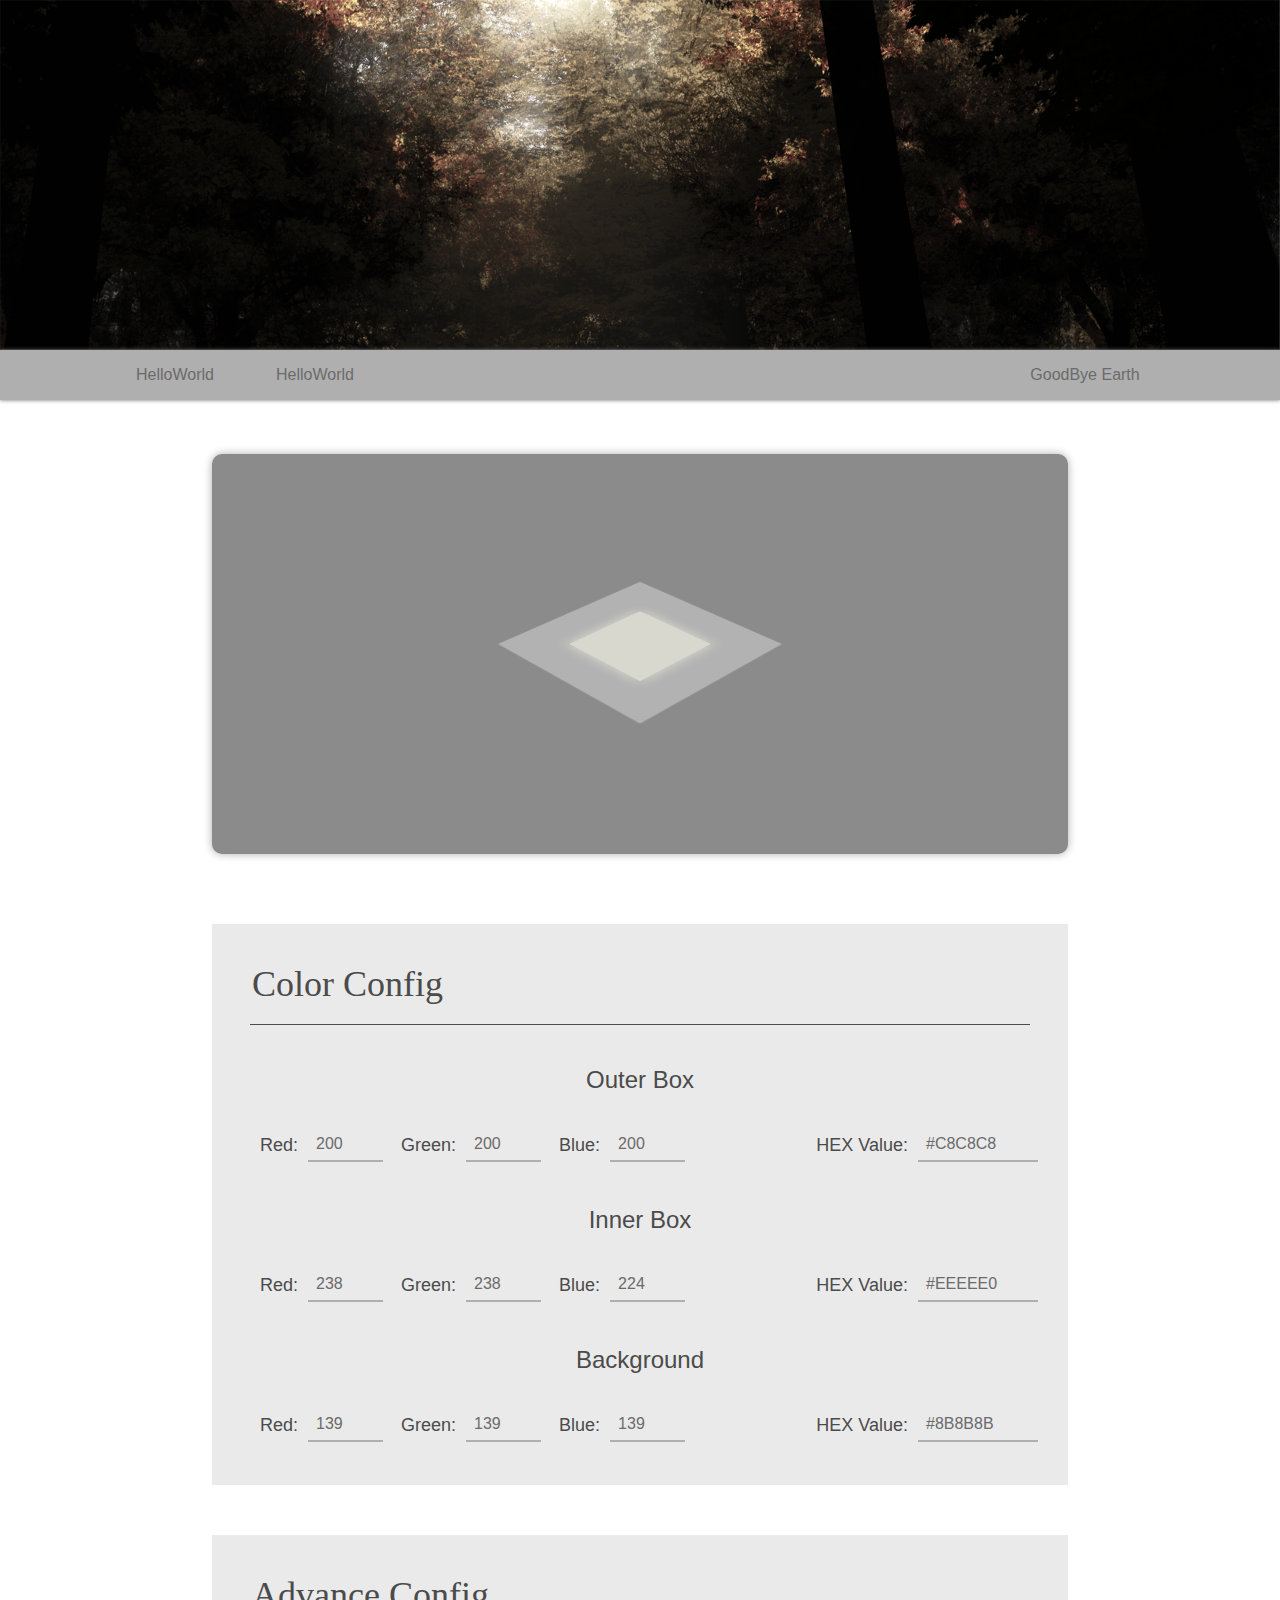
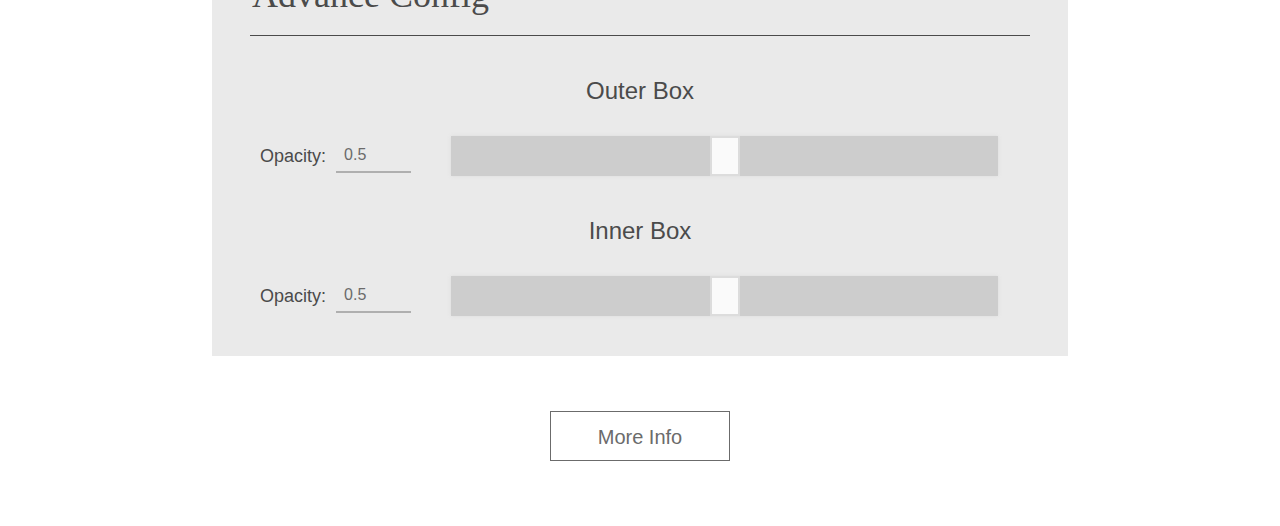
==== cube.html @ 64b3ba67 "Add : New Page" ====
<!DOCTYPE html>
<html lang="en">

<head>
    <meta charset="UTF-8">
    <meta name="viewport" content="width=device-width, initial-scale=1.0">
    <title>Blurry Lights - Cube</title>
    <link rel="shortcut icon" href="./BlurryLights.ico">

    <link rel="stylesheet" href="./lib/reset.css">
    <link rel="stylesheet" href="./css/globalStyle.css">
    <link rel="stylesheet" href="./css/cube.css">

    <script src="./lib/jquery-3.5.0.min.js"></script>
    <script src="./js/nav_line.js"></script>
    <script src="./js/cube/cube_form.js"></script>
    <script src="./js/cube/slide_form.js"></script>
</head>

<body>

    <header>
        <div class="nav_line">
            <div class="main_frame">
                <div class="nav_list left">
                    <div class="nav_item">HelloWorld</div>
                    <ul class="nav_selection">
                        <li>Hello World</li>
                        <i></i>
                        <li>Hello World</li>
                        <i></i>
                        <li>Hello World</li>
                    </ul>
                </div>
                <div class="nav_list left">
                    <div class="nav_item">HelloWorld</div>
                    <ul class="nav_selection">
                        <li>Hello World</li>
                        <i></i>
                        <li>Hello World</li>
                        <i></i>
                        <li>Hello World</li>
                    </ul>
                </div>
                <div class="nav_list right">
                    <div class="nav_item">GoodBye Earth</div>
                    <ul class="nav_selection">
                        <li>GoodBye Earth</li>
                        <i></i>
                        <li>GoodBye Earth</li>
                        <i></i>
                        <li>GoodBye Earth</li>
                    </ul>
                </div>
            </div>
        </div>
    </header>

    <main>
        <img src="./img/TopLine.png" alt="Fail Load Resources" class="topline_img">
        <div class="main_frame">
            <!-- // -->
            <div class="cube_frame">
                <div class="cube_box">
                    <div class="cube_outer">
                        <div></div>
                        <div></div>
                        <div></div>
                        <div></div>
                        <div></div>
                        <div></div>
                    </div>
                    <div class="cube_inner">
                        <div></div>
                        <div></div>
                        <div></div>
                        <div></div>
                        <div></div>
                        <div></div>
                    </div>
                </div>
            </div>
            <!-- // -->
            <div class="config_frame">
                <div class="config_cube content">
                    <h2>Color Config</h2>
                    <div class="divider"></div>
                    <div class="prop_frame" id="outer_color">
                        <div class="submit_title">Outer Box</div>
                        <div class="submit_info_frame">
                            <div class="prop_box">
                                <div class="prop_name">Red:</div>
                                <input type="text" name="outer_prop_red" id="outer_propRed">
                                <div class="prop_name">Green:</div>
                                <input type="text" name="outer_prop_green" id="outer_propGreen">
                                <div class="prop_name">Blue:</div>
                                <input type="text" name="outer_prop_blue" id="outer_propBlue">
                            </div>
                            <div class="prop_box right">
                                <div class="prop_name">HEX Value:</div>
                                <input type="text" name="outer_prop_hex" class="wider" id="outer_propHex">
                            </div>
                        </div>
                    </div>
                    <!-- // -->
                    <div class="prop_frame" id="inner_color">
                        <div class="submit_title">Inner Box</div>
                        <div class="submit_info_frame">
                            <div class="prop_box">
                                <div class="prop_name">Red:</div>
                                <input type="text" name="inner_prop_red" id="inner_propRed">
                                <div class="prop_name">Green:</div>
                                <input type="text" name="inner_prop_green" id="inner_propGreen">
                                <div class="prop_name">Blue:</div>
                                <input type="text" name="inner_prop_blue" id="inner_propBlue">
                            </div>
                            <div class="prop_box right">
                                <div class="prop_name">HEX Value:</div>
                                <input type="text" name="inner_prop_hex" class="wider" id="inner_propHex">
                            </div>
                        </div>
                    </div>
                    <!-- // -->
                    <div class="prop_frame" id="bg_color">
                        <div class="submit_title">Background</div>
                        <div class="submit_info_frame">
                            <div class="prop_box">
                                <div class="prop_name">Red:</div>
                                <input type="text" name="bg_prop_red" id="bg_propRed">
                                <div class="prop_name">Green:</div>
                                <input type="text" name="bg_prop_green" id="bg_propGreen">
                                <div class="prop_name">Blue:</div>
                                <input type="text" name="bg_prop_blue" id="bg_propBlue">
                            </div>
                            <div class="prop_box right">
                                <div class="prop_name">HEX Value:</div>
                                <input type="text" name="bg_prop_hex" class="wider" id="bg_propHex">
                            </div>
                        </div>
                    </div>
                </div>
                <!-- // -->
                <div class="config_cube content">
                    <h2>Advance Config</h2>
                    <div class="divider"></div>
                    <div class="prop_frame" id="outer_size">
                        <div class="submit_title">Outer Box</div>
                        <div class="submit_info_frame">
                            <div class="prop_name">Opacity:</div>
                            <input type="text" id="outer_opacity">
                            <div class="prop_scroll_frame">
                                <div class="prop_scroll_box">
                                    <div class="scroll_btn"></div>
                                </div>
                            </div>
                        </div>
                    </div>
                    <div class="prop_frame" id="inner_size">
                        <div class="submit_title">Inner Box</div>
                        <div class="submit_info_frame">
                            <div class="prop_name">Opacity:</div>
                            <input type="text" id="inner_opacity">
                            <div class="prop_scroll_frame">
                                <div class="prop_scroll_box">
                                    <div class="scroll_btn"></div>
                                </div>
                            </div>
                        </div>
                    </div>
                </div>
                <!-- // -->
            </div>
            <!-- // -->
        </div>
    </main>

    <footer>
        <div class="main_frame">
            <div class="info_frame">
                <div class="more_info">More Info</div>
            </div>
        </div>
    </footer>

</body>

</html>
---- css/globalStyle.css ----
header {
  position: absolute;
  z-index: 1;
  top: 350px;
  width: 100%;
  height: 50px;
  line-height: 50px;
}

footer {
  width: 100%;
  height: 150px;
}

.main_frame {
  box-sizing: border-box;
  width: 1070px;
  margin: 0 auto;
}

.nav_line {
  width: 100%;
  height: 100%;
  display: flex;
  background-color: #afafaf;
  box-shadow: 0px 0px 4px #6b6b6b;
}

.nav_list {
  margin: 0 10px;
  height: auto;
}

.nav_list.left {
  width: 120px;
  float: left;
}

.nav_list.right {
  width: 160px;
  float: right;
}

.nav_item {
  text-align: center;
  color: #6b6b6b;
  font-size: 16px;
  font-weight: lighter;
  font-family: 'Trebuchet MS', 'Lucida Sans Unicode', 'Lucida Grande', 'Lucida Sans', Arial, sans-serif;
  box-sizing: border-box;
  float: left;
  width: 100%;
  height: 100%;
  padding: 0 15px;
}

.nav_item:hover {
  transition: all 0.4s;
  color: #8d8d8d;
  background-color: #cdcdcd;
}

.nav_selection {
  display: none;
  float: left;
  width: 100%;
  border: 1px solid #bfbfbf;
  border-top: 1px solid #cdcdcd;
  box-sizing: border-box;
  background-color: #dcdcdc;
  color: #6b6b6b;
  text-align: center;
  font-size: 14px;
}

.nav_selection > li {
  float: left;
  width: 100%;
  height: 45px;
  line-height: 45px;
  box-sizing: border-box;
}

.nav_selection > li:hover {
  transition: all 0.3s;
  color: #8d8d8d;
}

.nav_selection > li:last-child {
  border-bottom: unset;
}

.nav_selection > i {
  float: left;
  width: 75%;
  height: 0px;
  border-top: 1px solid #6b6b6b;
  margin: 0 12.5%;
}

main > .main_frame {
  padding-top: 50px;
}

.topline_img {
  width: 100%;
  height: 350px;
  background-size: contain;
  background-position: center;
  background-repeat: no-repeat;
}

.content_frame {
  box-sizing: border-box;
  width: 100%;
  padding: 20px;
}

.content {
  box-sizing: border-box;
  margin: 25px 1%;
  padding: 20px 30px;
  width: 98%;
  background-color: #e6e6e6;
  overflow: hidden;
}

.content > h2 {
  text-align: left;
  text-indent: 0em;
  color: #4b4b4b;
  font-size: 36px;
  font-weight: normal;
  font-family: Georgia, 'Times New Roman', Times, serif;
  margin: 20px 10px 0;
}

.content > .divider {
  width: 98%;
  height: 0;
  margin: 20px 1%;
  margin-top: 19px;
  border-top: 1px solid #4b4b4b;
}

.content > p {
  text-align: left;
  text-indent: 1em;
  line-height: 28px;
  color: #6b6b6b;
  font-size: 16px;
  font-weight: normal;
  font-family: Georgia, 'Times New Roman', Times, serif;
  box-sizing: border-box;
  padding: 5px 1%;
}

.content a {
  color: #7692B4;
}

.content a:hover {
  color: #A2B5CD;
  text-decoration: underline;
}

.content .avator_frame {
  margin-top: 5px;
  height: 60px;
  float: right;
  overflow: hidden;
}

.content .avator_frame > * {
  float: left;
}

.content .avator_frame > .avator_info {
  text-align: center;
  color: #6b6b6b;
  font-size: 16px;
  font-weight: lighter;
  font-family: 'Trebuchet MS', 'Lucida Sans Unicode', 'Lucida Grande', 'Lucida Sans', Arial, sans-serif;
}

.content .avator_frame > .avator_info > .avator_name {
  color: #7692B4;
}

.content .avator_frame > .avator_info > .avator_name:hover {
  color: #A2B5CD;
  text-decoration: underline;
}

.content .avator_frame > .avator {
  background-size: contain;
  background-position: center;
  background-repeat: no-repeat;
  box-sizing: border-box;
  border-radius: 50%;
  width: 60px;
  height: 60px;
  border: 1px solid #6b6b6b;
}

#add_new_topic {
  transition: all 0.8s;
  position: fixed;
  bottom: 100px;
  right: 80px;
  width: 60px;
  height: 60px;
  border-radius: 50%;
  background-color: #8b8b8b;
  font-size: 42px;
  color: #eaeaea;
  line-height: 60px;
  text-align: center;
  box-shadow: 0px 0px 4px #6b6b6b;
}

#add_new_topic:hover {
  color: #fafafa;
  background-color: #afafaf;
}

.hover_frame {
  position: fixed;
  display: none;
  align-items: center;
  justify-content: center;
  top: 0;
  left: 0;
  z-index: 10;
  width: 100%;
  height: 100%;
  background-color: rgba(75, 75, 75, 0.5);
}

.hover_submit {
  width: 675px;
  height: 400px;
  padding: 25px 40px;
  border-radius: 10px;
  box-sizing: border-box;
  background-color: #eaeaea;
  font-family: Georgia, 'Times New Roman', Times, serif;
}

.submit_title {
  margin-bottom: 20px;
  width: 100%;
  height: 40px;
  line-height: 40px;
  text-align: center;
  font-size: 24px;
  color: #4b4b4b;
  font-family: 'Trebuchet MS', 'Lucida Sans Unicode', 'Lucida Grande', 'Lucida Sans', Arial, sans-serif;
}

.submit_info_frame {
  width: 100%;
  height: 50px;
  line-height: 50px;
  font-size: 18px;
  color: #4b4b4b;
  text-align: left;
  text-indent: 1em;
  font-weight: 300;
}

.submit_info_frame input {
  box-sizing: border-box;
  margin: 7.5px 0;
  margin-left: 10px;
  width: 135px;
  height: 35px;
  line-height: 35px;
  color: #6b6b6b;
  font-size: 16px;
  text-indent: 0.5em;
  border: 0px solid transparent;
  border-bottom: 2px solid #afafaf;
  background-color: #eaeaea;
}

.submit_info {
  float: left;
  width: 50%;
}

.submit_content {
  box-sizing: border-box;
  width: 100%;
  height: 180px;
  padding: 0 18px;
}

.submit_content > h3 {
  color: #4b4b4b;
  line-height: 40px;
  font-size: 18px;
  font-weight: 400;
}

.submit_content > textarea {
  width: 98%;
  height: 120px;
  box-sizing: border-box;
  margin: 10px 1%;
  padding: 5px 10px;
  color: #6b6b6b;
  font-size: 16px;
  line-height: 28px;
  text-indent: 0.5em;
  border-radius: 5px;
  border: 0px solid transparent;
  border-top: 2px solid #afafaf;
  border-bottom: 2px solid #afafaf;
  background-color: #eaeaea;
}

#submit {
  margin: 10px 0;
  width: 100%;
  height: 40px;
  line-height: 40px;
  text-align: center;
  font-size: 20px;
  color: #6b6b6b;
}

.input_avator {
  width: 100%;
  height: 138.5px;
  display: flex;
  justify-content: space-between;
  align-items: center;
}

.input_avator > div {
  width: 100px;
  height: 100px;
  background-color: #afafaf;
}

.info_frame {
  height: 150px;
  padding: 35px;
  padding-bottom: 65px;
  box-sizing: border-box;
  display: flex;
  justify-content: space-around;
  align-items: center;
}

.more_info {
  position: relative;
  z-index: 1;
  width: 180px;
  height: 50px;
  box-sizing: border-box;
  border: 1px solid #6b6b6b;
  background-color: transparent;
  transition: color 0.6s;
  color: #6b6b6b;
  font-size: 20px;
  line-height: 50px;
  text-align: center;
  font-weight: lighter;
  font-family: 'Trebuchet MS', 'Lucida Sans Unicode', 'Lucida Grande', 'Lucida Sans', Arial, sans-serif;
}

.more_info:hover {
  color: #eaeaea;
}

.more_info::before {
  transition: all 0.6s;
  content: '';
  position: absolute;
  z-index: -1;
  top: -1px;
  left: -1px;
  width: 0;
  height: 50px;
  box-sizing: border-box;
  border: 0px solid #6b6b6b;
  color: #eaeaea;
  font-size: 20px;
  line-height: 50px;
  text-align: center;
  font-weight: lighter;
  background-color: #6b6b6b;
}

.more_info:hover::before {
  content: '';
  width: 180px;
  border: 1px solid #6b6b6b;
}

.more_info > #text {
  z-index: 1;
}

.getDate {
  margin-top: 20px;
  color: #6b6b6b;
  font-size: 16px;
  line-height: 40px;
  font-weight: lighter;
  font-family: 'Trebuchet MS', 'Lucida Sans Unicode', 'Lucida Grande', 'Lucida Sans', Arial, sans-serif;
}
---- css/cube.css ----
.cube_frame {
    margin: 0 10%;
    margin-top: 50px;
    width: 80%;
    height: 400px;

    box-sizing: border-box;
    border-radius: 10px;
    box-shadow: 0px 0px 8px #afafaf;
    background-color: #8b8b8b;
    transition: background 1s;

    display: flex;
    justify-content: center;
    align-items: center;

    perspective: 1000px;
}

.cube_box {
    position: relative;
    top: -10px;
    width: 300px;
    height: 300px;

    transform:  rotateX(60deg) rotateZ(45deg);
    transform-style: preserve-3d;

    animation: rolling 10s infinite linear;
}

.cube_outer {
    position: absolute;

    width: 100%;
    height: 100%;
}

.cube_outer>div {
    position: absolute;
    top: 50px;
    left: 50px;
    width: 200px;
    height: 200px;
    /* ---定位居中--- */

    background-color: #c8c8c8;
    box-shadow: 0px 0px 2px #c8c8c8;
    opacity: 0.4;

    transition: background 1s;
}

.cube_inner {
    position: absolute;

    top: 50px;
    left: 50px;

    width: 200px;
    height: 200px;

}

.cube_inner>div {
    position: absolute;
    top: 50px;
    left: 50px;
    width: 100px;
    height: 100px;

    background-color: #eeeee0;
    box-shadow: 0px 0px 16px #eeeee0;
    opacity: 0.4;

    transition: background 1s;
}

/* --- */

.cube_outer>div:nth-child(1) {
    transform: translateZ(-100px);
}

.cube_outer>div:nth-child(2) {
    transform: translateZ(100px);
}

.cube_outer>div:nth-child(3) {
    transform: translateY(100px) rotateX(90deg);
}

.cube_outer>div:nth-child(4) {
    transform: translateY(-100px) rotateX(90deg);
}

.cube_outer>div:nth-child(5) {
    transform: translateX(100px) rotateY(90deg);
}

.cube_outer>div:nth-child(6) {
    transform: translateX(-100px) rotateY(90deg);
}

.cube_inner>div:nth-child(1) {
    transform: translateZ(-50px);
}

.cube_inner>div:nth-child(2) {
    transform: translateZ(50px);
}

.cube_inner>div:nth-child(3) {
    transform: translateY(50px) rotateX(90deg);
}

.cube_inner>div:nth-child(4) {
    transform: translateY(-50px) rotateX(90deg);
}

.cube_inner>div:nth-child(5) {
    transform: translateX(50px) rotateY(90deg);
}

.cube_inner>div:nth-child(6) {
    transform: translateX(-50px) rotateY(90deg);
}

@keyframes rolling {
    0% {
        transform: rotateX(60deg) rotateZ(60deg) rotateZ(45deg) translateZ(0px);
    }

    50% {
        transform: rotateX(60deg) rotateZ(240deg) rotateZ(45deg) translateZ(30px);
    }

    100% {
        transform: rotateX(60deg) rotateZ(420deg) rotateZ(45deg) translateZ(0px);
    }
}

/* --- */

.config_frame {
    margin-top: 50px;
    box-sizing: border-box;
    padding: 20px 10%;
    width: 100%;
}

.config_cube {
    margin: 0;
    margin-bottom: 50px;
    width: 100%;
    background-color: #eaeaea;
}

.config_cube:nth-last-child(1) {
    margin-bottom: 0px;
}

.submit_info_frame {
    display: flex;
    justify-content: space-between;
}

.prop_frame {
    padding: 15px 0;
    width: 100%;
}

.prop_frame input {
    float: left;
    width: 75px;
}

.prop_frame input.wider {
    width: 120px;
}

.prop_box {
    float: left;
}

.prop_box .right {
    float: right;
}

.prop_name {
    float: left;
    line-height: 50px;
    font-size: 18px;
    font-weight: lighter;
    font-family: 'Gill Sans', 'Gill Sans MT', Calibri, 'Trebuchet MS', sans-serif;
}

/* --- */

.prop_scroll_frame {
    width: 100%;
    height: 100%;
    box-sizing: border-box;
    padding: 5px 40px;
}

.prop_scroll_box {
    position: relative;
    float: right;
    width: 100%;
    height: 100%;
    box-sizing: border-box;

    background-color: #cdcdcd;
    box-shadow: 0px 0px 4px #dcdcdc;
}

.scroll_btn {
    position: absolute;
    left: 50%;
    margin-left: -15px;
    width: 30px;
    height: 100%;
    box-sizing: border-box;
    background-color: #fafafa;
    border: 2px solid #dcdcdc;
    /* box-shadow: 0px 0px 2px #8b8b8b inset; */
}
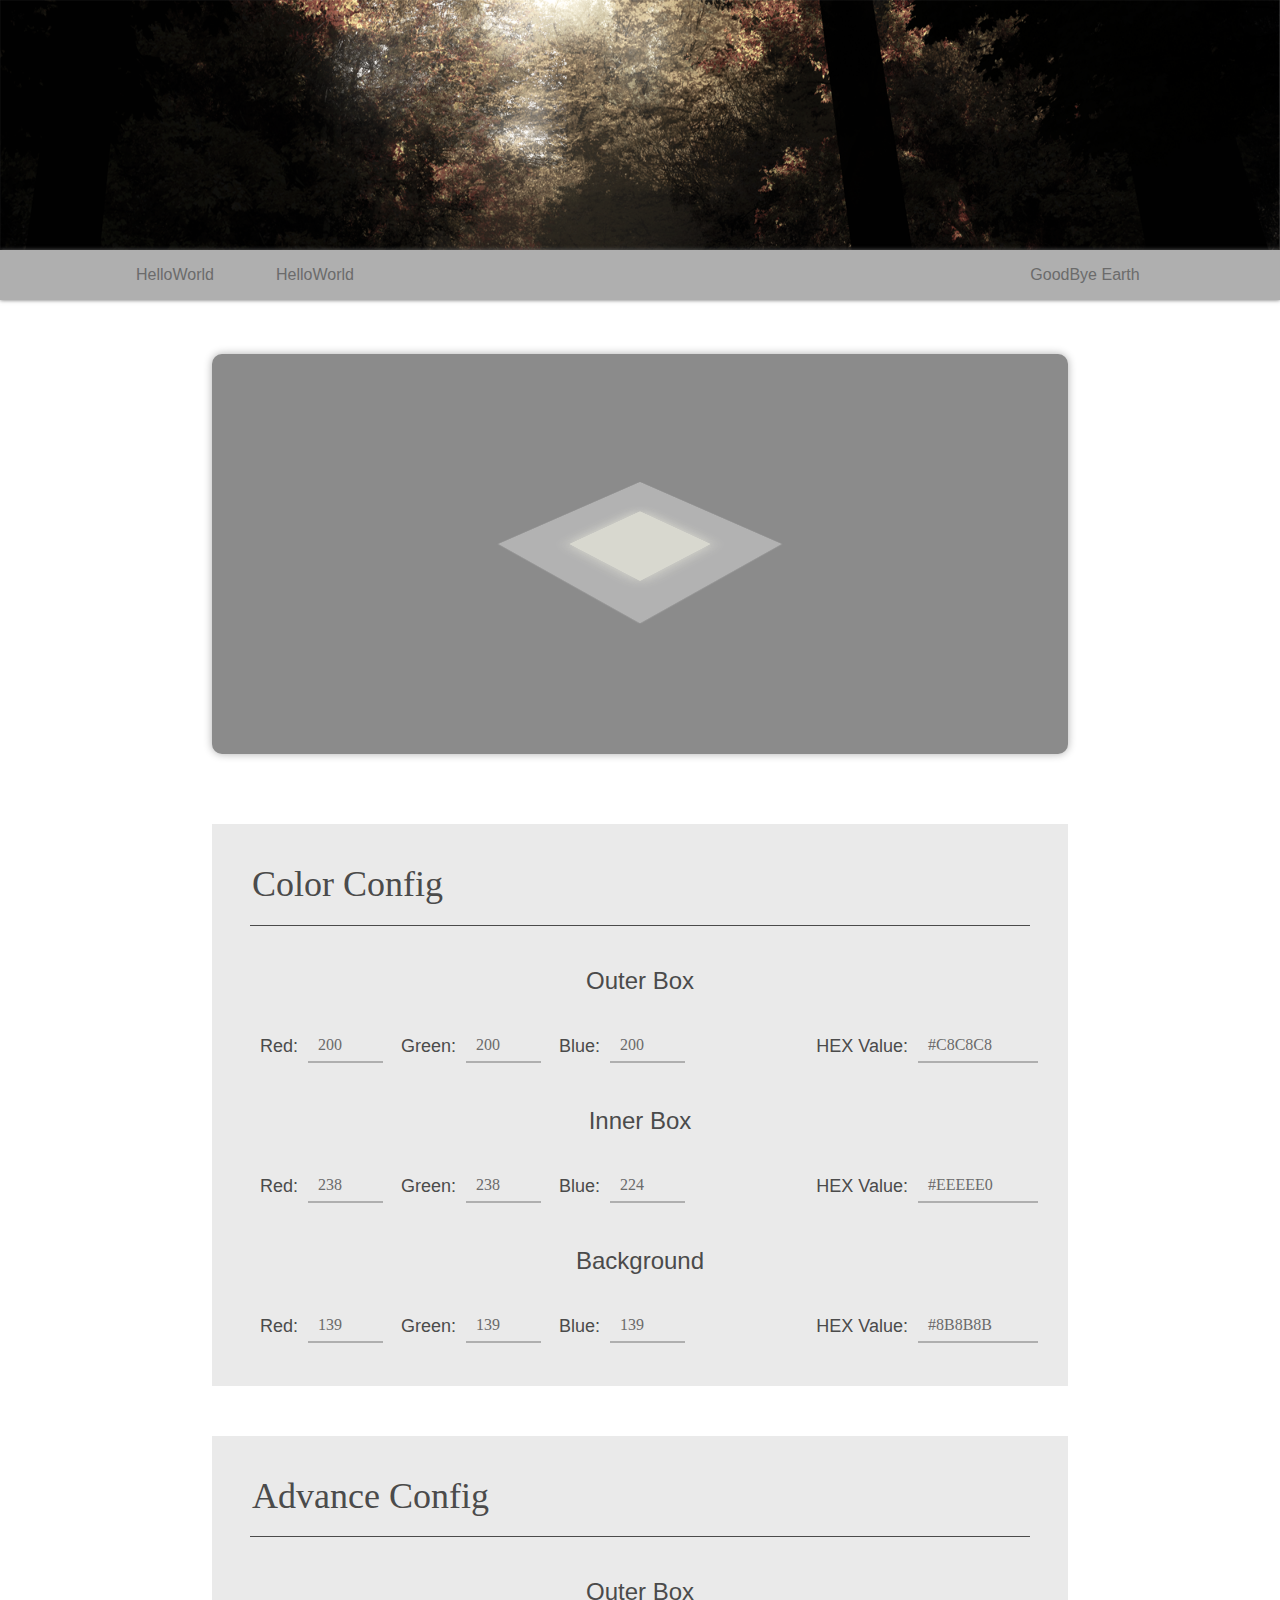
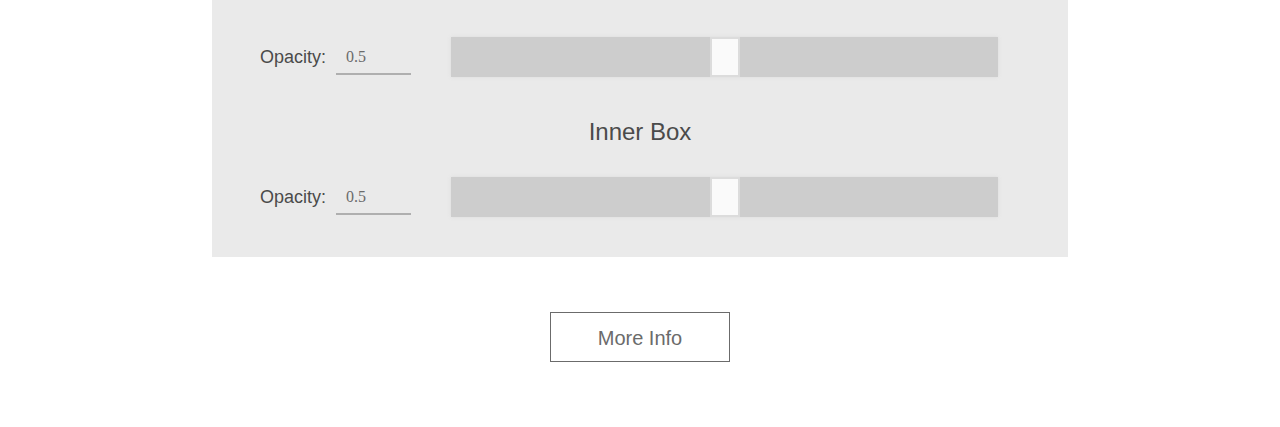
==== commit ff750993: "Mod : Global Bug Fixed" ====
--- a/cube.html
+++ b/cube.html
@@ -7,7 +7,7 @@
     <title>Blurry Lights - Cube</title>
     <link rel="shortcut icon" href="./BlurryLights.ico">
 
-    <link rel="stylesheet" href="./lib/reset.css">
+    <link rel="stylesheet" href="./lib/normalize.css">
     <link rel="stylesheet" href="./css/globalStyle.css">
     <link rel="stylesheet" href="./css/cube.css">
 
@@ -15,6 +15,7 @@
     <script src="./js/nav_line.js"></script>
     <script src="./js/cube/cube_form.js"></script>
     <script src="./js/cube/slide_form.js"></script>
+    <script src="./js/cube/back_to_top.js"></script>
 </head>
 
 <body>
@@ -174,6 +175,8 @@
         </div>
     </main>
 
+    <div id="fixed_btn">-</div>
+
     <footer>
         <div class="main_frame">
             <div class="info_frame">
--- a/css/globalStyle.css
+++ b/css/globalStyle.css
@@ -1,7 +1,7 @@
 header {
   position: absolute;
   z-index: 1;
-  top: 350px;
+  top: 250px;
   width: 100%;
   height: 50px;
   line-height: 50px;
@@ -10,6 +10,21 @@
 footer {
   width: 100%;
   height: 150px;
+}
+
+p {
+  margin-block-start: 0em;
+  margin-block-end: 0em;
+}
+
+ul, ol, li {
+  margin: 0;
+  padding: 0;
+  list-style: none;
+}
+
+li {
+  float: left;
 }
 
 .main_frame {
@@ -52,10 +67,10 @@
   width: 100%;
   height: 100%;
   padding: 0 15px;
+  transition: all 0.4s;
 }
 
 .nav_item:hover {
-  transition: all 0.4s;
   color: #8d8d8d;
   background-color: #cdcdcd;
 }
@@ -98,13 +113,9 @@
   margin: 0 12.5%;
 }
 
-main > .main_frame {
-  padding-top: 50px;
-}
-
 .topline_img {
   width: 100%;
-  height: 350px;
+  height: 300px;
   background-size: contain;
   background-position: center;
   background-repeat: no-repeat;
@@ -203,7 +214,7 @@
   border: 1px solid #6b6b6b;
 }
 
-#add_new_topic {
+#fixed_btn {
   transition: all 0.8s;
   position: fixed;
   bottom: 100px;
@@ -214,12 +225,12 @@
   background-color: #8b8b8b;
   font-size: 42px;
   color: #eaeaea;
-  line-height: 60px;
+  line-height: 55px;
   text-align: center;
   box-shadow: 0px 0px 4px #6b6b6b;
 }
 
-#add_new_topic:hover {
+#fixed_btn:hover {
   color: #fafafa;
   background-color: #afafaf;
 }
